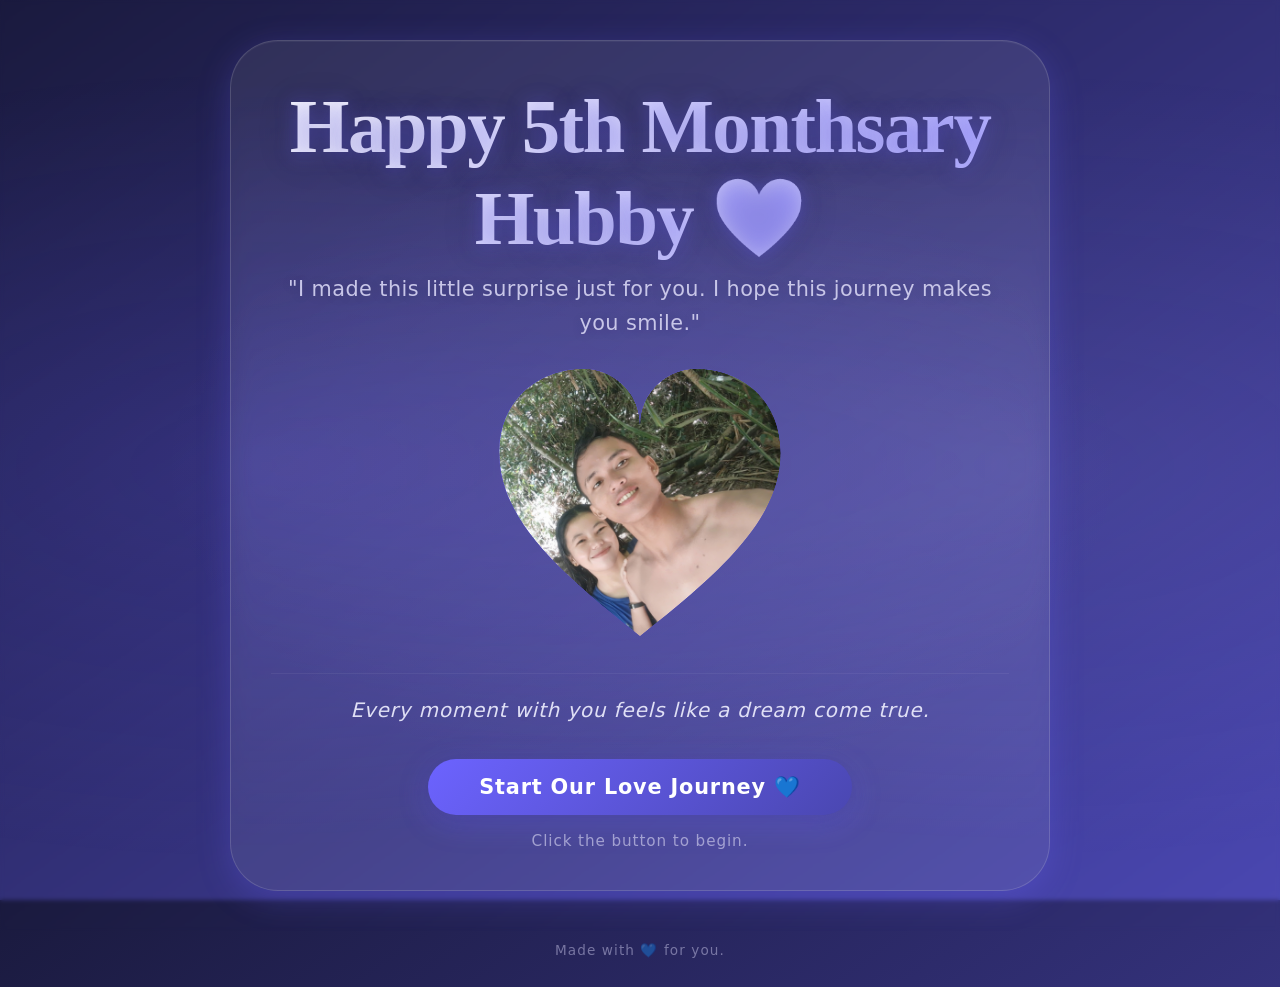
==== index.html @ d5840f03 "Add files via upload" ====
<!DOCTYPE html>
<html lang="en">
<head>
    <meta charset="UTF-8">
    <meta name="viewport" content="width=device-width, initial-scale=1.0, maximum-scale=5.0">
    <title>Happy 5th Monthsary Hubby 💙</title>
    <!-- External stylesheet -->
    <link rel="stylesheet" href="style.css">
    <!-- External JavaScript -->
    <script src="script.js" defer></script>
</head>
<body>
    <!-- SVG Heart Clip Path - Needed for the heart shape to work properly -->
    <!-- This SVG is hidden and only used for the clip-path reference -->
    <svg class="heart-clip-svg" aria-hidden="true" width="0" height="0">
        <defs>
            <clipPath id="heartClip" clipPathUnits="objectBoundingBox">
                <path d="M0.5,0.95 C0.25,0.75 0,0.55 0,0.3 C0,0.1 0.15,0 0.3,0 C0.4,0 0.5,0.08 0.5,0.2 C0.5,0.08 0.6,0 0.7,0 C0.85,0 1,0.1 1,0.3 C1,0.55 0.75,0.75 0.5,0.95Z" />
            </clipPath>
        </defs>
    </svg>

    <!-- ============================================ -->
    <!-- HERO SECTION – full viewport height           -->
    <!-- ============================================ -->
    <header class="hero" id="hero">
        <!-- Main content container -->
        <div class="hero-content">

            <!-- Large title -->
            <h1 class="main-title">Happy 5th Monthsary Hubby 💙</h1>

            <!-- Subtitle / romantic message -->
            <p class="subtitle">
                "I made this little surprise just for you. I hope this journey makes you smile."
            </p>

            <!-- Heart-shaped frame for couple picture -->
            <!-- REPLACE the src attribute with your actual couple photo -->
            <div class="heart-frame">
                <img 
                    src="picture.jpg" 
                    alt="Our couple picture – replace with your own image"
                    class="couple-photo"
                    id="couplePhoto"
                >
            </div>

            <!-- Short romantic sentence below the picture -->
            <!-- REPLACE the text content with your own personal message -->
            <p class="romantic-sentence" id="romanticSentence">
                Every moment with you feels like a dream come true.
            </p>

            <!-- Large CTA button – navigates to page2.html -->
            <a href="page2.html" class="btn-start" id="startButton">
                Start Our Love Journey 💙
            </a>

            <!-- Small hint below the button -->
            <p class="hint-text">
                Click the button to begin.
            </p>
        </div>

        <!-- ========================================== -->
        <!-- DECORATIVE CONTAINERS (animated later)     -->
        <!-- ========================================== -->
        <div class="floating-hearts" id="floatingHearts" aria-hidden="true"></div>
        <div class="sparkles" id="sparkles" aria-hidden="true"></div>
        <div class="decorative-elements" id="decorativeElements" aria-hidden="true"></div>
    </header>

    <!-- ========================================== -->
    <!-- FOOTER (optional, semantic)                -->
    <!-- ========================================== -->
    <footer class="hero-footer">
        <p class="footer-message">Made with 💙 for you.</p>
    </footer>
</body>
</html>
---- style.css ----
/* ==============================================
   CSS VARIABLES – Romantic Blue Aesthetic
   ============================================== */
:root {
    --primary-blue: #1a1a3e;
    --secondary-blue: #2d2b6b;
    --accent-blue: #4a47b1;
    --light-blue: #6c63ff;
    --pale-blue: #a8a4ff;
    --glow-blue: rgba(108, 99, 255, 0.3);
    --glass-bg: rgba(255, 255, 255, 0.08);
    --glass-border: rgba(255, 255, 255, 0.15);
    --text-light: #f0f0ff;
    --text-muted: #c8c6e8;
    --shadow-dark: rgba(0, 0, 0, 0.4);
    --shadow-glow: 0 8px 32px rgba(108, 99, 255, 0.25);
    --font-primary: 'Segoe UI', 'Helvetica Neue', system-ui, -apple-system, sans-serif;
    --font-heading: 'Georgia', 'Times New Roman', serif;
}

/* ==============================================
   RESET & BASE
   ============================================== */
*,
*::before,
*::after {
    margin: 0;
    padding: 0;
    box-sizing: border-box;
}

html {
    height: 100%;
    scroll-behavior: smooth;
}

body {
    min-height: 100vh;
    font-family: var(--font-primary);
    background: linear-gradient(145deg, var(--primary-blue) 0%, var(--secondary-blue) 40%, var(--accent-blue) 100%);
    color: var(--text-light);
    display: flex;
    flex-direction: column;
    align-items: center;
    justify-content: center;
    position: relative;
    overflow-x: hidden;
    -webkit-font-smoothing: antialiased;
    -moz-osx-font-smoothing: grayscale;
}

/* ==============================================
   HERO SECTION – Full Viewport
   ============================================== */
.hero {
    position: relative;
    min-height: 100vh;
    width: 100%;
    display: flex;
    flex-direction: column;
    align-items: center;
    justify-content: center;
    padding: 2rem 1.5rem;
    background: radial-gradient(ellipse at 20% 50%, rgba(108, 99, 255, 0.15) 0%, transparent 60%),
                radial-gradient(ellipse at 80% 50%, rgba(168, 164, 255, 0.10) 0%, transparent 60%);
    backdrop-filter: blur(2px);
    -webkit-backdrop-filter: blur(2px);
    overflow: hidden;
    animation: fadeInUp 1.2s cubic-bezier(0.23, 1, 0.32, 1) forwards;
}

/* ==============================================
   MAIN CONTENT
   ============================================== */
.hero-content {
    position: relative;
    z-index: 2;
    max-width: 820px;
    width: 100%;
    text-align: center;
    padding: 1.5rem 1rem;
    background: var(--glass-bg);
    backdrop-filter: blur(12px);
    -webkit-backdrop-filter: blur(12px);
    border: 1px solid var(--glass-border);
    border-radius: 3rem;
    box-shadow: var(--shadow-glow), inset 0 1px 1px rgba(255, 255, 255, 0.06);
    animation: floatIn 1.4s ease-out forwards;
    transition: box-shadow 0.5s ease;
}

.hero-content:hover {
    box-shadow: 0 12px 48px rgba(108, 99, 255, 0.35), inset 0 1px 1px rgba(255, 255, 255, 0.08);
}

/* ==============================================
   TYPOGRAPHY
   ============================================== */
.main-title {
    font-family: var(--font-heading);
    font-size: clamp(2.4rem, 10vw, 4.8rem);
    font-weight: 700;
    letter-spacing: -0.02em;
    line-height: 1.2;
    color: #ffffff;
    text-shadow: 0 2px 20px rgba(108, 99, 255, 0.4), 0 4px 40px rgba(0, 0, 0, 0.2);
    margin-bottom: 0.5rem;
    background: linear-gradient(135deg, #ffffff 0%, var(--pale-blue) 100%);
    -webkit-background-clip: text;
    -webkit-text-fill-color: transparent;
    background-clip: text;
    animation: shimmerTitle 3s ease-in-out infinite alternate;
}

.subtitle {
    font-size: clamp(1rem, 2.5vw, 1.3rem);
    font-weight: 300;
    color: var(--text-muted);
    line-height: 1.6;
    max-width: 640px;
    margin: 0.5rem auto 1.8rem auto;
    letter-spacing: 0.02em;
    text-shadow: 0 1px 12px rgba(0, 0, 0, 0.15);
}

/* ==============================================
   HEART-SHAPED IMAGE FRAME - FIXED
   Uses SVG clip-path that scales properly on all devices
   ============================================== */
.heart-clip-svg {
    position: absolute;
    width: 0;
    height: 0;
    pointer-events: none;
    opacity: 0;
}

.heart-frame {
    position: relative;
    width: clamp(200px, 40vw, 300px);
    height: clamp(200px, 40vw, 300px);
    margin: 1.2rem auto 1.4rem auto;
    display: flex;
    align-items: center;
    justify-content: center;
    clip-path: url(#heartClip);
    background: linear-gradient(145deg, var(--light-blue), var(--accent-blue));
    box-shadow: 0 12px 48px rgba(108, 99, 255, 0.5), 0 0 80px rgba(108, 99, 255, 0.2);
    transition: transform 0.5s cubic-bezier(0.23, 1, 0.32, 1), box-shadow 0.5s ease;
    animation: heartbeatPulse 3s ease-in-out infinite;
    overflow: hidden;
    flex-shrink: 0;
}

.heart-frame:hover {
    transform: scale(1.04) rotate(-1deg);
    box-shadow: 0 20px 60px rgba(108, 99, 255, 0.7), 0 0 100px rgba(108, 99, 255, 0.3);
}

.couple-photo {
    width: 100%;
    height: 100%;
    object-fit: cover;
    clip-path: url(#heartClip);
    transition: filter 0.4s ease;
    display: block;
}

.heart-frame:hover .couple-photo {
    filter: brightness(1.08) saturate(1.1);
}

/* ==============================================
   ROMANTIC SENTENCE
   ============================================== */
.romantic-sentence {
    font-size: clamp(1rem, 2vw, 1.25rem);
    font-weight: 300;
    color: var(--text-light);
    letter-spacing: 0.04em;
    line-height: 1.7;
    max-width: 500px;
    margin: 0.2rem auto 1.8rem auto;
    opacity: 0.9;
    text-shadow: 0 1px 20px rgba(0, 0, 0, 0.1);
    font-style: italic;
    border-top: 1px solid rgba(255, 255, 255, 0.06);
    padding-top: 1.2rem;
}

/* ==============================================
   BUTTON – Start Our Love Journey
   ============================================== */
.btn-start {
    display: inline-block;
    padding: 1rem 3.2rem;
    font-size: clamp(1rem, 2.2vw, 1.3rem);
    font-weight: 600;
    font-family: var(--font-primary);
    letter-spacing: 0.04em;
    color: #ffffff;
    background: linear-gradient(135deg, var(--light-blue), var(--accent-blue));
    border: none;
    border-radius: 60px;
    cursor: pointer;
    text-decoration: none;
    transition: all 0.4s cubic-bezier(0.23, 1, 0.32, 1);
    box-shadow: 0 8px 28px rgba(108, 99, 255, 0.35), 0 4px 16px rgba(0, 0, 0, 0.15);
    position: relative;
    overflow: hidden;
    margin: 0.2rem 0 0.6rem 0;
}

.btn-start::before {
    content: '';
    position: absolute;
    top: -50%;
    left: -50%;
    width: 200%;
    height: 200%;
    background: radial-gradient(circle at 30% 30%, rgba(255, 255, 255, 0.15) 0%, transparent 60%);
    opacity: 0;
    transition: opacity 0.6s ease, transform 0.6s ease;
    transform: scale(0.8);
    pointer-events: none;
}

.btn-start:hover {
    transform: translateY(-4px) scale(1.02);
    box-shadow: 0 14px 40px rgba(108, 99, 255, 0.5), 0 6px 20px rgba(0, 0, 0, 0.2);
    background: linear-gradient(135deg, #7a73ff, var(--light-blue));
}

.btn-start:hover::before {
    opacity: 1;
    transform: scale(1);
}

.btn-start:active {
    transform: translateY(0px) scale(0.97);
}

/* ==============================================
   HINT TEXT
   ============================================== */
.hint-text {
    font-size: clamp(0.75rem, 1.4vw, 0.95rem);
    font-weight: 300;
    color: var(--text-muted);
    opacity: 0.7;
    letter-spacing: 0.06em;
    margin-top: 0.2rem;
    transition: opacity 0.4s ease;
}

.hint-text:hover {
    opacity: 1;
}

/* ==============================================
   DECORATIVE CONTAINERS (animated later)
   ============================================== */
.floating-hearts {
    position: absolute;
    inset: 0;
    pointer-events: none;
    z-index: 1;
    overflow: hidden;
}

.sparkles {
    position: absolute;
    inset: 0;
    pointer-events: none;
    z-index: 1;
    overflow: hidden;
}

.decorative-elements {
    position: absolute;
    inset: 0;
    pointer-events: none;
    z-index: 0;
    overflow: hidden;
}

/* ==============================================
   FOOTER
   ============================================== */
.hero-footer {
    position: relative;
    z-index: 2;
    padding: 1.2rem 1.5rem 1.8rem 1.5rem;
    text-align: center;
    width: 100%;
    margin-top: -0.5rem;
}

.footer-message {
    font-size: 0.85rem;
    font-weight: 300;
    color: var(--text-muted);
    opacity: 0.5;
    letter-spacing: 0.08em;
    transition: opacity 0.4s ease;
}

.footer-message:hover {
    opacity: 0.8;
}

/* ==============================================
   ANIMATIONS
   ============================================== */

/* Page load fade-in */
@keyframes fadeInUp {
    0% {
        opacity: 0;
        transform: translateY(30px) scale(0.97);
    }
    100% {
        opacity: 1;
        transform: translateY(0) scale(1);
    }
}

/* Floating glass card */
@keyframes floatIn {
    0% {
        opacity: 0;
        transform: scale(0.92) translateY(20px);
    }
    100% {
        opacity: 1;
        transform: scale(1) translateY(0);
    }
}

/* Title shimmer */
@keyframes shimmerTitle {
    0% {
        opacity: 0.95;
        text-shadow: 0 2px 20px rgba(108, 99, 255, 0.3);
    }
    100% {
        opacity: 1;
        text-shadow: 0 2px 40px rgba(108, 99, 255, 0.6), 0 0 80px rgba(108, 99, 255, 0.2);
    }
}

/* Heartbeat pulse for the frame */
@keyframes heartbeatPulse {
    0%,
    100% {
        transform: scale(1);
        box-shadow: 0 12px 48px rgba(108, 99, 255, 0.5), 0 0 80px rgba(108, 99, 255, 0.2);
    }
    14% {
        transform: scale(1.04);
        box-shadow: 0 16px 56px rgba(108, 99, 255, 0.65), 0 0 100px rgba(108, 99, 255, 0.3);
    }
    28% {
        transform: scale(1);
        box-shadow: 0 12px 48px rgba(108, 99, 255, 0.5), 0 0 80px rgba(108, 99, 255, 0.2);
    }
    42% {
        transform: scale(1.03);
        box-shadow: 0 14px 52px rgba(108, 99, 255, 0.6), 0 0 90px rgba(108, 99, 255, 0.25);
    }
    56% {
        transform: scale(1);
        box-shadow: 0 12px 48px rgba(108, 99, 255, 0.5), 0 0 80px rgba(108, 99, 255, 0.2);
    }
}

/* ==============================================
   RESPONSIVE ADJUSTMENTS - Mobile First
   ============================================== */

/* Small Mobile (360px) */
@media (max-width: 360px) {
    .hero {
        padding: 1rem 0.5rem;
    }

    .hero-content {
        padding: 0.8rem 0.6rem;
        border-radius: 1.2rem;
    }

    .main-title {
        font-size: clamp(1.2rem, 5vw, 1.6rem);
    }

    .subtitle {
        font-size: 0.7rem;
        margin-bottom: 0.6rem;
    }

    .heart-frame {
        width: clamp(120px, 35vw, 140px);
        height: clamp(120px, 35vw, 140px);
        margin: 0.5rem auto 0.6rem auto;
    }

    .romantic-sentence {
        font-size: 0.7rem;
        padding-top: 0.4rem;
        margin-bottom: 0.6rem;
    }

    .btn-start {
        padding: 0.5rem 1.2rem;
        font-size: 0.75rem;
        border-radius: 30px;
    }

    .hint-text {
        font-size: 0.6rem;
    }
}

/* Mobile (576px) */
@media (max-width: 576px) {
    .hero {
        padding: 1.5rem 1rem;
    }

    .hero-content {
        padding: 1.2rem 0.8rem;
        border-radius: 1.5rem;
    }

    .main-title {
        font-size: clamp(1.4rem, 6vw, 2rem);
    }

    .subtitle {
        font-size: 0.8rem;
        margin-bottom: 0.8rem;
    }

    .heart-frame {
        width: clamp(140px, 40vw, 180px);
        height: clamp(140px, 40vw, 180px);
        margin: 0.6rem auto 0.8rem auto;
    }

    .romantic-sentence {
        font-size: 0.8rem;
        padding-top: 0.5rem;
        margin-bottom: 0.8rem;
    }

    .btn-start {
        padding: 0.6rem 1.6rem;
        font-size: 0.85rem;
        border-radius: 40px;
    }

    .hint-text {
        font-size: 0.65rem;
    }
}

/* Tablet (768px) */
@media (max-width: 768px) {
    .hero {
        padding: 1.5rem 1rem;
    }

    .hero-content {
        padding: 1.8rem 1.2rem;
        border-radius: 2rem;
        backdrop-filter: blur(10px);
        -webkit-backdrop-filter: blur(10px);
    }

    .main-title {
        font-size: clamp(1.8rem, 7vw, 2.8rem);
        margin-bottom: 0.2rem;
    }

    .subtitle {
        font-size: clamp(0.85rem, 2vw, 1rem);
        margin-bottom: 1.2rem;
    }

    .heart-frame {
        width: clamp(180px, 45vw, 220px);
        height: clamp(180px, 45vw, 220px);
        margin: 0.8rem auto 1rem auto;
    }

    .romantic-sentence {
        font-size: clamp(0.85rem, 1.8vw, 1rem);
        padding-top: 0.8rem;
        margin-bottom: 1.2rem;
    }

    .btn-start {
        padding: 0.8rem 2.2rem;
        font-size: clamp(0.9rem, 2.2vw, 1rem);
        border-radius: 50px;
    }

    .hint-text {
        font-size: 0.75rem;
        margin-top: 0.4rem;
    }

    .hero-footer {
        padding: 0.8rem 1rem 1.2rem 1rem;
    }

    .footer-message {
        font-size: 0.7rem;
    }
}

/* Laptop (992px) */
@media (max-width: 992px) {
    .hero-content {
        max-width: 720px;
        padding: 2rem 1.5rem;
        border-radius: 2.5rem;
    }

    .heart-frame {
        width: clamp(200px, 40vw, 250px);
        height: clamp(200px, 40vw, 250px);
    }
}

/* Desktop (1200px) */
@media (min-width: 1200px) {
    .hero {
        padding: 2.5rem 2rem;
    }

    .hero-content {
        max-width: 820px;
        padding: 2.5rem 2.5rem;
        border-radius: 3rem;
    }

    .heart-frame {
        width: clamp(240px, 22vw, 300px);
        height: clamp(240px, 22vw, 300px);
    }

    .btn-start {
        padding: 1rem 3.2rem;
        font-size: clamp(1rem, 2.2vw, 1.3rem);
    }
}

/* Large Desktop (1440px+) */
@media (min-width: 1440px) {
    .hero-content {
        max-width: 900px;
        padding: 3rem 3.5rem;
        border-radius: 3.5rem;
    }

    .heart-frame {
        width: clamp(280px, 20vw, 340px);
        height: clamp(280px, 20vw, 340px);
    }

    .main-title {
        font-size: clamp(4rem, 4.5vw, 5rem);
    }
}

/* ==============================================
   UTILITY – reduced motion preference
   ============================================== */
@media (prefers-reduced-motion: reduce) {
    *,
    *::before,
    *::after {
        animation-duration: 0.01ms !important;
        animation-iteration-count: 1 !important;
        transition-duration: 0.01ms !important;
        scroll-behavior: auto !important;
    }

    .hero {
        animation: none;
        opacity: 1;
        transform: none;
    }

    .hero-content {
        animation: none;
        opacity: 1;
        transform: none;
    }

    .heart-frame {
        animation: none;
        transform: scale(1);
    }

    .btn-start:hover {
        transform: none;
    }
}

/* ==============================================
   TOUCH & TAP OPTIMIZATION
   ============================================== */
@media (hover: none) {
    .btn-start:hover {
        transform: none;
        box-shadow: 0 8px 28px rgba(108, 99, 255, 0.35);
        background: linear-gradient(135deg, var(--light-blue), var(--accent-blue));
    }
    .btn-start:active {
        transform: scale(0.95);
    }
    .heart-frame:hover {
        transform: scale(1);
        box-shadow: 0 12px 48px rgba(108, 99, 255, 0.5), 0 0 80px rgba(108, 99, 255, 0.2);
    }
    .heart-frame:active {
        transform: scale(0.98);
    }
}

/* ==============================================
   PREVENT HORIZONTAL SCROLLING
   ============================================== */
img,
svg,
video,
canvas {
    max-width: 100%;
    height: auto;
}

.hero-content * {
    max-width: 100%;
}
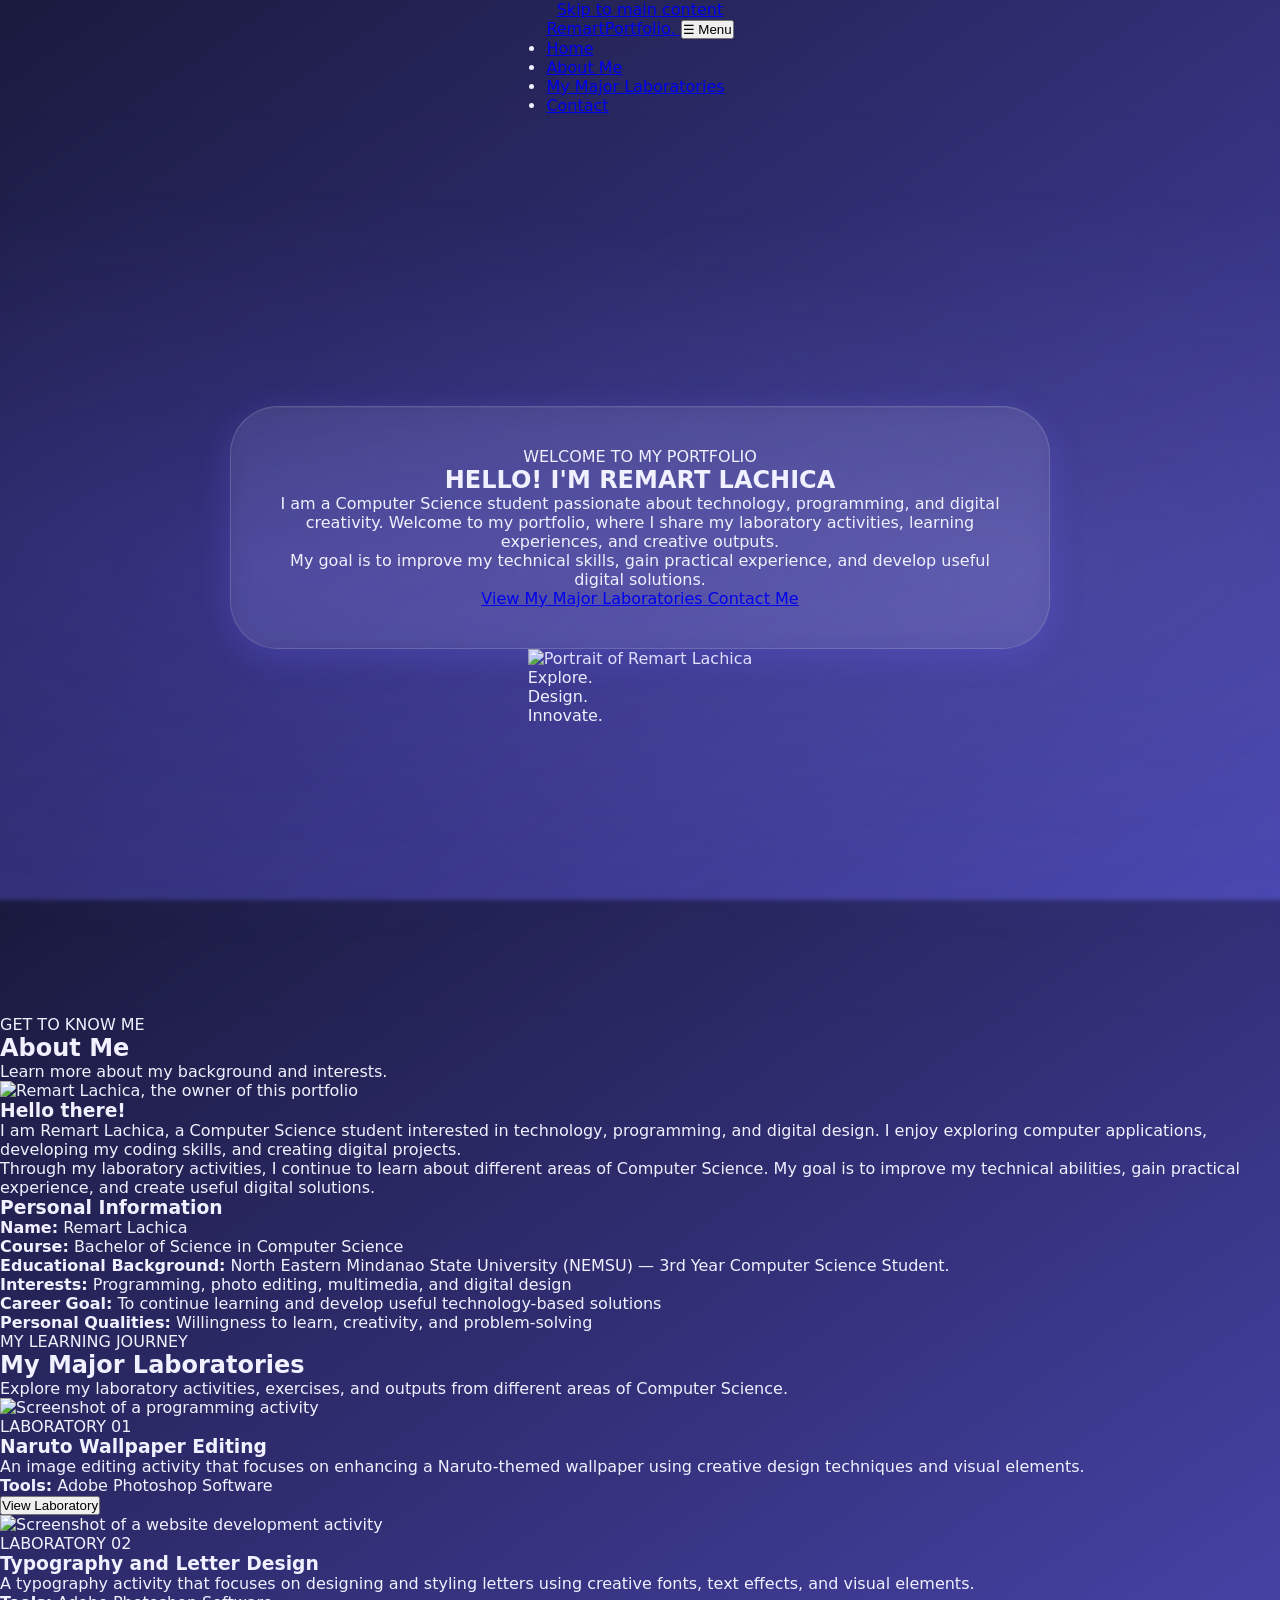
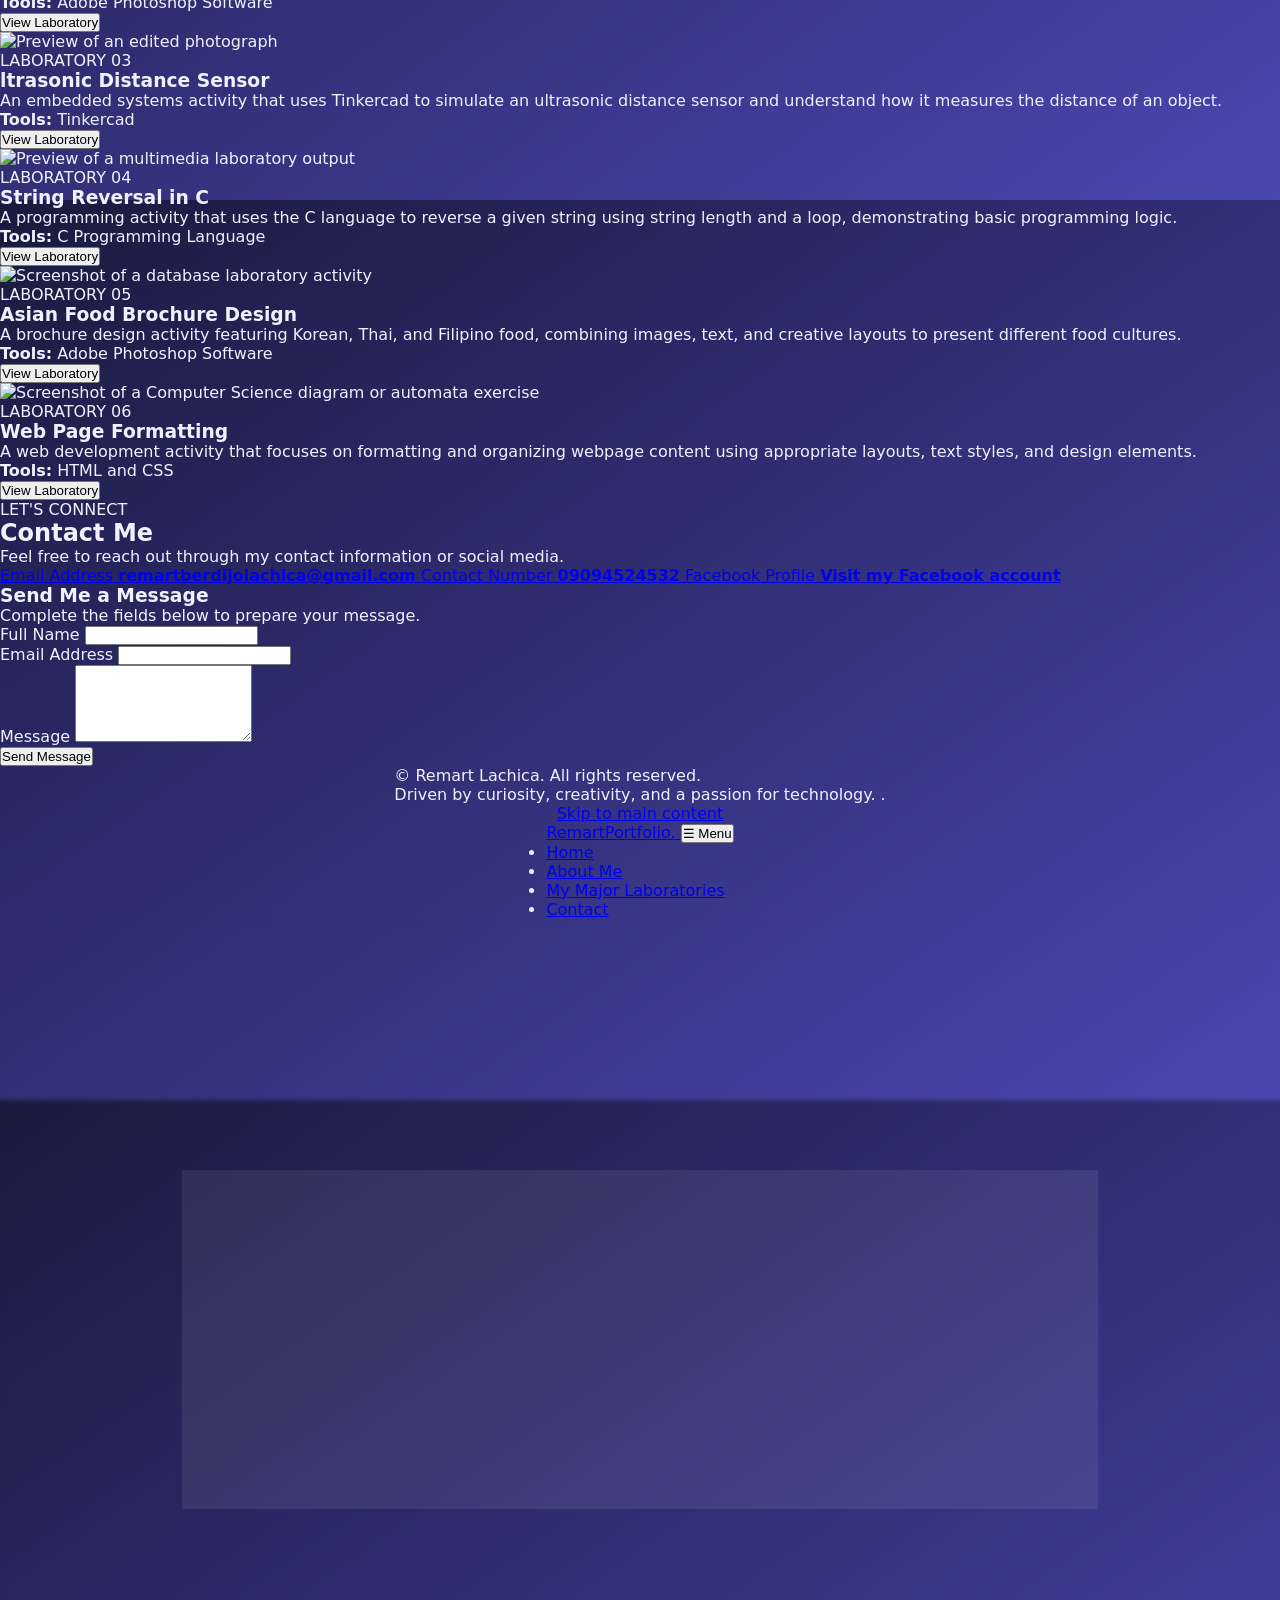
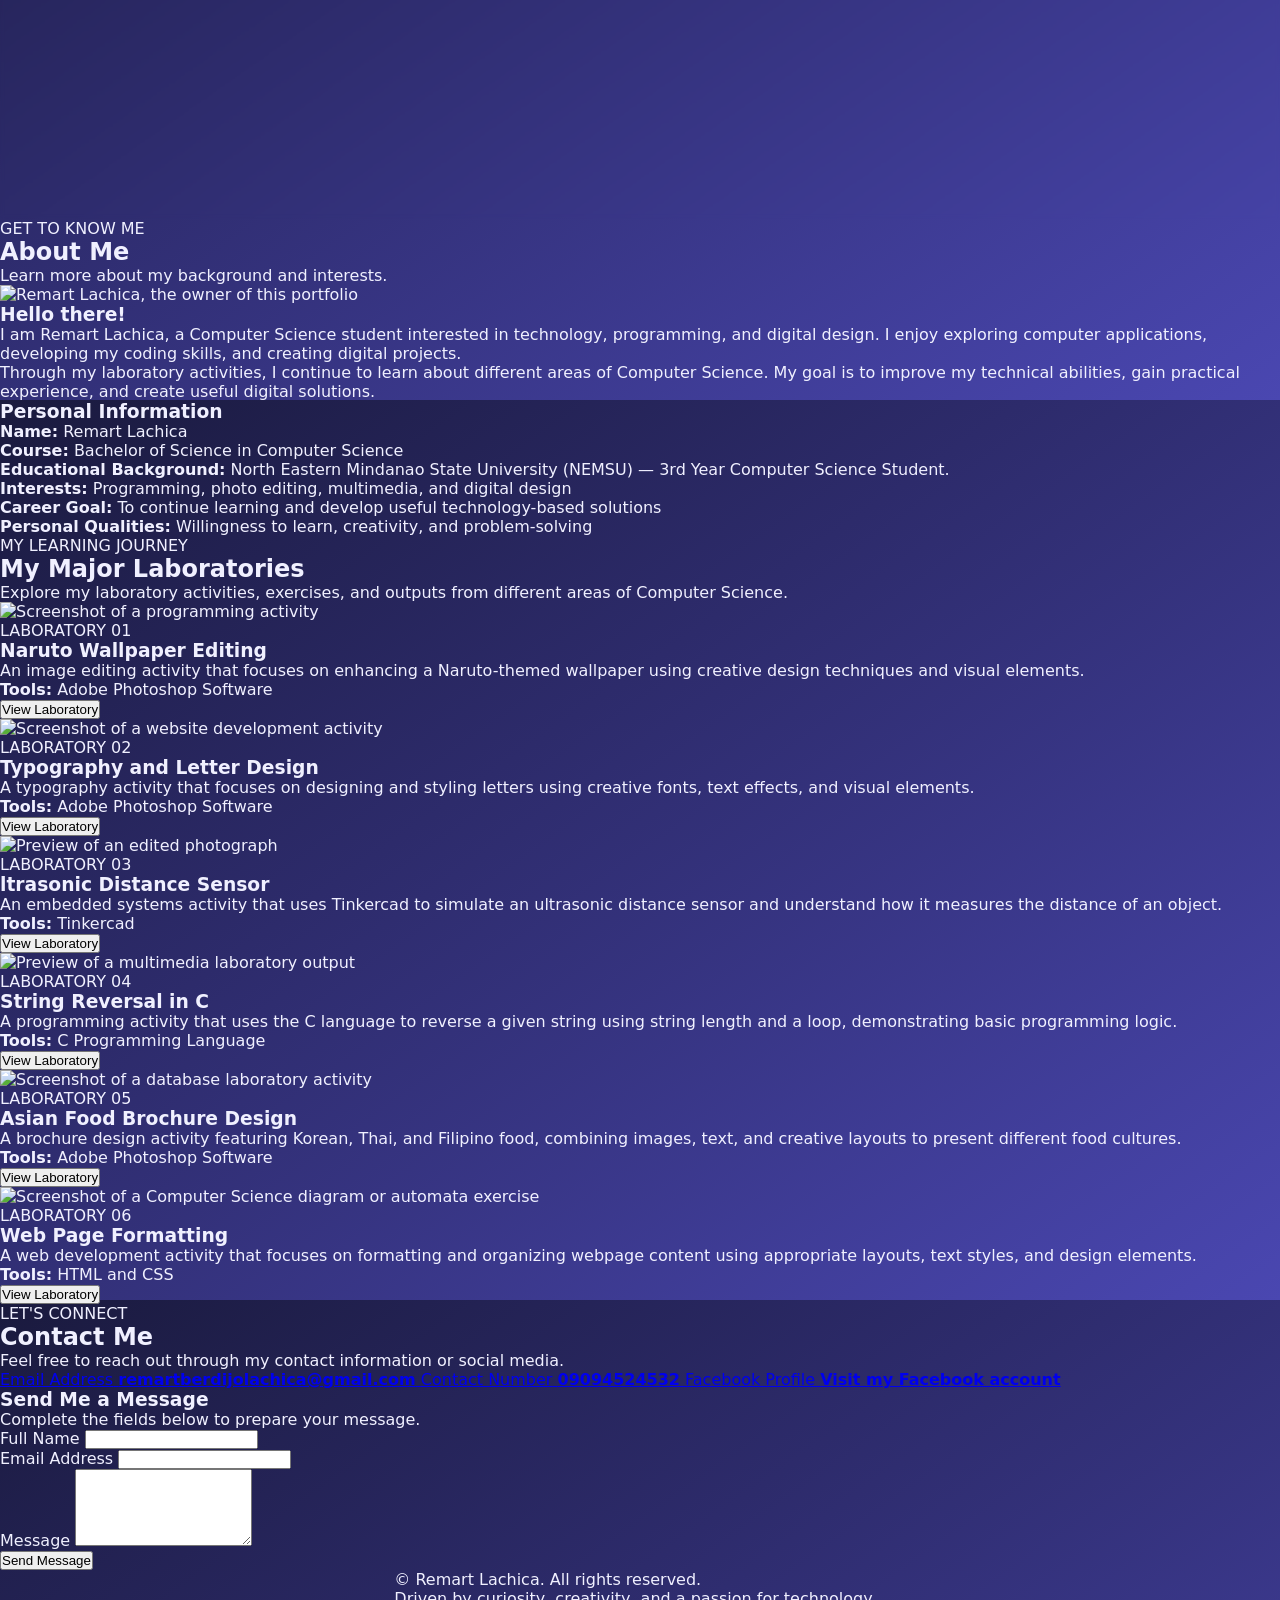
==== commit c7342922: "Update index.html" ====
--- a/index.html
+++ b/index.html
@@ -1,81 +1,1239 @@
+
 <!DOCTYPE html>
 <html lang="en">
 <head>
     <meta charset="UTF-8">
-    <meta name="viewport" content="width=device-width, initial-scale=1.0, maximum-scale=5.0">
-    <title>Happy 5th Monthsary Hubby 💙</title>
-    <!-- External stylesheet -->
+    <meta name="viewport" content="width=device-width, initial-scale=1.0">
+
+    <meta
+        name="description"
+        content="Remart Lachica's personal portfolio showcasing Computer Science laboratory activities, programming, web development, multimedia, and digital projects."
+    >
+
+    <meta name="theme-color" content="#e8f3e7">
+
+    <title>Remart Lachica | Personal Portfolio</title>
+
     <link rel="stylesheet" href="style.css">
-    <!-- External JavaScript -->
     <script src="script.js" defer></script>
 </head>
+
 <body>
-    <!-- SVG Heart Clip Path - Needed for the heart shape to work properly -->
-    <!-- This SVG is hidden and only used for the clip-path reference -->
-    <svg class="heart-clip-svg" aria-hidden="true" width="0" height="0">
-        <defs>
-            <clipPath id="heartClip" clipPathUnits="objectBoundingBox">
-                <path d="M0.5,0.95 C0.25,0.75 0,0.55 0,0.3 C0,0.1 0.15,0 0.3,0 C0.4,0 0.5,0.08 0.5,0.2 C0.5,0.08 0.6,0 0.7,0 C0.85,0 1,0.1 1,0.3 C1,0.55 0.75,0.75 0.5,0.95Z" />
-            </clipPath>
-        </defs>
-    </svg>
-
-    <!-- ============================================ -->
-    <!-- HERO SECTION – full viewport height           -->
-    <!-- ============================================ -->
-    <header class="hero" id="hero">
-        <!-- Main content container -->
-        <div class="hero-content">
-
-            <!-- Large title -->
-            <h1 class="main-title">Happy 5th Monthsary Hubby 💙</h1>
-
-            <!-- Subtitle / romantic message -->
-            <p class="subtitle">
-                "I made this little surprise just for you. I hope this journey makes you smile."
-            </p>
-
-            <!-- Heart-shaped frame for couple picture -->
-            <!-- REPLACE the src attribute with your actual couple photo -->
-            <div class="heart-frame">
-                <img 
-                    src="picture.jpg" 
-                    alt="Our couple picture – replace with your own image"
-                    class="couple-photo"
-                    id="couplePhoto"
+    <!-- SKIP LINK -->
+    <a class="skip-link" href="#main-content">
+        Skip to main content
+    </a>
+
+    <!-- HEADER AND NAVIGATION -->
+    <header class="site-header">
+        <nav class="navbar" aria-label="Main navigation">
+            <a class="logo" href="#home">
+                Remart<span>Portfolio.</span>
+            </a>
+
+            <button
+                class="menu-toggle"
+                id="menu-toggle"
+                type="button"
+                aria-expanded="false"
+                aria-controls="nav-links"
+            >
+                <span aria-hidden="true">☰</span>
+                <span>Menu</span>
+            </button>
+
+            <ul class="nav-links" id="nav-links">
+                <li>
+                    <a href="#home" aria-current="page">Home</a>
+                </li>
+                <li>
+                    <a href="#about">About Me</a>
+                </li>
+                <li>
+                    <a href="#laboratories">My Major Laboratories</a>
+                </li>
+                <li>
+                    <a href="#contact">Contact</a>
+                </li>
+            </ul>
+        </nav>
+    </header>
+
+    <main id="main-content">
+
+        <!-- HOME -->
+        <section
+            class="hero section nav-screen is-active"
+            id="home"
+            aria-labelledby="home-title"
+        >
+            <div class="hero-content animate-left">
+                <p class="eyebrow">WELCOME TO MY PORTFOLIO</p>
+
+                <h1 id="home-title">
+                    HELLO! I'M
+                    <span>REMART LACHICA</span>
+                </h1>
+
+                <p class="hero-description">
+                    I am a Computer Science student passionate about
+                    technology, programming, and digital creativity.
+                    Welcome to my portfolio, where I share my laboratory
+                    activities, learning experiences, and creative outputs.
+                </p>
+
+                <p class="hero-goal">
+                    My goal is to improve my technical skills, gain
+                    practical experience, and develop useful digital
+                    solutions.
+                </p>
+
+                <div class="hero-buttons">
+                    <a class="primary-button" href="#laboratories">
+                        View My Major Laboratories
+                    </a>
+
+                    <a class="secondary-button" href="#contact">
+                        Contact Me
+                    </a>
+                </div>
+            </div>
+
+            <div class="hero-visual animate-right">
+                <img
+                    class="hero-profile"
+                    src="profile.png"
+                    alt="Portrait of Remart Lachica"
+                    width="300"
+                    height="300"
                 >
-            </div>
-
-            <!-- Short romantic sentence below the picture -->
-            <!-- REPLACE the text content with your own personal message -->
-            <p class="romantic-sentence" id="romanticSentence">
-                Every moment with you feels like a dream come true.
-            </p>
-
-            <!-- Large CTA button – navigates to page2.html -->
-            <a href="page2.html" class="btn-start" id="startButton">
-                Start Our Love Journey 💙
+
+                <div class="decor-card" aria-label="My personal motto">
+                    <p>Explore.</p>
+                    <p>Design.</p>
+                    <p>Innovate.</p>
+                </div>
+            </div>
+        </section>
+
+        <!-- ABOUT ME -->
+        <section
+            class="section about-section nav-screen"
+            id="about"
+            aria-labelledby="about-title"
+        >
+            <div class="section-heading animate-up">
+                <p class="eyebrow">GET TO KNOW ME</p>
+                <h2 id="about-title">About Me</h2>
+                <p>Learn more about my background and interests.</p>
+            </div>
+
+            <div class="about-card animate-left">
+                <img
+                    class="profile-image"
+                    src="profile.png"
+                    alt="Remart Lachica, the owner of this portfolio"
+                    width="250"
+                    height="250"
+                >
+
+                <div class="about-text">
+                    <h3>Hello there!</h3>
+
+                    <p>
+                        I am Remart Lachica, a Computer Science student
+                        interested in technology, programming, and digital
+                        design. I enjoy exploring computer applications,
+                        developing my coding skills, and creating digital
+                        projects.
+                    </p>
+
+                    <p>
+                        Through my laboratory activities, I continue to
+                        learn about different areas of Computer Science.
+                        My goal is to improve my technical abilities,
+                        gain practical experience, and create useful
+                        digital solutions.
+                    </p>
+
+                    <h3>Personal Information</h3>
+
+                    <ul class="profile-details">
+                        <li>
+                            <strong>Name:</strong>
+                            Remart Lachica
+                        </li>
+
+                        <li>
+                            <strong>Course:</strong>
+                            Bachelor of Science in Computer Science
+                        </li>
+
+                        <li>
+                            <strong>Educational Background:</strong>
+                            <span>
+                                North Eastern Mindanao State University (NEMSU) — 3rd Year Computer Science Student.
+                            </span>
+                        </li>
+
+                        <li>
+                            <strong>Interests:</strong>
+                            Programming, photo editing, multimedia,
+                            and digital design
+                        </li>
+
+                        <li>
+                            <strong>Career Goal:</strong>
+                            To continue learning and develop useful
+                            technology-based solutions
+                        </li>
+
+                        <li>
+                            <strong>Personal Qualities:</strong>
+                            Willingness to learn, creativity, and
+                            problem-solving
+                        </li>
+                    </ul>
+                </div>
+            </div>
+        </section>
+
+        <!-- MY MAJOR LABORATORIES -->
+        <section
+            class="section laboratories-section nav-screen"
+            id="laboratories"
+            aria-labelledby="laboratories-title"
+        >
+            <div class="section-heading animate-up">
+                <p class="eyebrow">MY LEARNING JOURNEY</p>
+
+                <h2 id="laboratories-title">
+                    My Major Laboratories
+                </h2>
+
+                <p>
+                    Explore my laboratory activities, exercises,
+                    and outputs from different areas of Computer Science.
+                </p>
+            </div>
+
+            <div class="activity-grid">
+
+                <!-- LABORATORY 1 -->
+                <article class="activity-card animate-left">
+                    <img
+                        class="course-image"
+                        src="lab1.png"
+                        alt="Screenshot of a programming activity"
+                        width="600"
+                        height="400"
+                        loading="lazy"
+                    >
+
+                    <div class="activity-content">
+                        <p class="lab-number">LABORATORY 01</p>
+
+                        <h3>Naruto Wallpaper Editing</h3>
+
+                        <p>
+                            An image editing activity that focuses on enhancing a Naruto-themed wallpaper using creative design techniques and visual elements.
+                        </p>
+
+                        <p class="lab-tools">
+                            <strong>Tools:</strong>
+                            Adobe Photoshop Software
+                        </p>
+
+                        <button
+                            class="activity-button"
+                            type="button"
+                            data-activity="0"
+                        >
+                            View Laboratory
+                        </button>
+                    </div>
+                </article>
+
+                <!-- LABORATORY 2 -->
+                <article class="activity-card animate-up">
+                    <img
+                        class="course-image"
+                        src="lab2.jpg"
+                        alt="Screenshot of a website development activity"
+                        width="600"
+                        height="400"
+                        loading="lazy"
+                    >
+
+                    <div class="activity-content">
+                        <p class="lab-number">LABORATORY 02</p>
+
+                        <h3>Typography and Letter Design</h3>
+
+                        <p>
+                            A typography activity that focuses on designing and styling letters using creative fonts, text effects, and visual elements.
+                        </p>
+
+                        <p class="lab-tools">
+                            <strong>Tools:</strong>
+                            Adobe Photoshop Software
+                        </p>
+
+                        <button
+                            class="activity-button"
+                            type="button"
+                            data-activity="1"
+                        >
+                            View Laboratory
+                        </button>
+                    </div>
+                </article>
+
+                <!-- LABORATORY 3 -->
+                <article class="activity-card animate-right">
+                    <img
+                        class="course-image"
+                        src="lab3.png"
+                        alt="Preview of an edited photograph"
+                        width="600"
+                        height="400"
+                        loading="lazy"
+                    >
+
+                    <div class="activity-content">
+                        <p class="lab-number">LABORATORY 03</p>
+
+                        <h3>ltrasonic Distance Sensor</h3>
+
+                        <p>
+                            An embedded systems activity that uses Tinkercad to simulate an ultrasonic distance sensor and understand how it measures the distance of an object.
+                        </p>
+
+                        <p class="lab-tools">
+                            <strong>Tools:</strong>
+                            Tinkercad
+                        </p>
+
+                        <button
+                            class="activity-button"
+                            type="button"
+                            data-activity="2"
+                        >
+                            View Laboratory
+                        </button>
+                    </div>
+                </article>
+
+                <!-- LABORATORY 4 -->
+                <article class="activity-card animate-left">
+                    <img
+                        class="course-image"
+                        src="lab4.png"
+                        alt="Preview of a multimedia laboratory output"
+                        width="600"
+                        height="400"
+                        loading="lazy"
+                    >
+
+                    <div class="activity-content">
+                        <p class="lab-number">LABORATORY 04</p>
+
+                        <h3>String Reversal in C</h3>
+
+                        <p>
+                            A programming activity that uses the C language to reverse a given string using string length and a loop, demonstrating basic programming logic.
+                        </p>
+
+                        <p class="lab-tools">
+                            <strong>Tools:</strong>
+                            C Programming Language
+                        </p>
+
+                        <button
+                            class="activity-button"
+                            type="button"
+                            data-activity="3"
+                        >
+                            View Laboratory
+                        </button>
+                    </div>
+                </article>
+
+                <!-- LABORATORY 5 -->
+                <article class="activity-card animate-up">
+                    <img
+                        class="course-image"
+                        src="lab5.png"
+                        alt="Screenshot of a database laboratory activity"
+                        width="600"
+                        height="400"
+                        loading="lazy"
+                    >
+
+                    <div class="activity-content">
+                        <p class="lab-number">LABORATORY 05</p>
+
+                        <h3>Asian Food Brochure Design</h3>
+
+                        <p>
+                            A brochure design activity featuring Korean, Thai, and Filipino food, combining images, text, and creative layouts to present different food cultures.
+                        </p>
+
+                        <p class="lab-tools">
+                            <strong>Tools:</strong>
+                            Adobe Photoshop Software
+                        </p>
+
+                        <button
+                            class="activity-button"
+                            type="button"
+                            data-activity="4"
+                        >
+                            View Laboratory
+                        </button>
+                    </div>
+                </article>
+
+                <!-- LABORATORY 6 -->
+                <article class="activity-card animate-right">
+                    <img
+                        class="course-image"
+                        src="lab6.png"
+                        alt="Screenshot of a Computer Science diagram or automata exercise"
+                        width="600"
+                        height="400"
+                        loading="lazy"
+                    >
+
+                    <div class="activity-content">
+                        <p class="lab-number">LABORATORY 06</p>
+
+                        <h3>Web Page Formatting</h3>
+
+                        <p>
+                            A web development activity that focuses on formatting and organizing webpage content using appropriate layouts, text styles, and design elements.
+                        </p>
+
+                        <p class="lab-tools">
+                            <strong>Tools:</strong>
+                            HTML and CSS
+                        </p>
+
+                        <button
+                            class="activity-button"
+                            type="button"
+                            data-activity="5"
+                        >
+                            View Laboratory
+                        </button>
+                    </div>
+                </article>
+
+            </div>
+        </section>
+
+        <!-- CONTACT -->
+        <section
+            class="section contact-section nav-screen"
+            id="contact"
+            aria-labelledby="contact-title"
+        >
+            <div class="section-heading animate-up">
+                <p class="eyebrow">LET'S CONNECT</p>
+                <h2 id="contact-title">Contact Me</h2>
+
+                <p>
+                    Feel free to reach out through my contact
+                    information or social media.
+                </p>
+            </div>
+
+            <div class="contact-card animate-up">
+
+                <div class="contact-links">
+                    <a href="mailto:remartlachica@gmail.com">
+                        <span>Email Address</span>
+                        <strong>remartberdijolachica@gmail.com</strong>
+                    </a>
+
+                    <a href="tel:09094524532">
+                        <span>Contact Number</span>
+                        <strong>09094524532</strong>
+                    </a>
+
+                    <!-- Replace # with the actual Facebook profile URL -->
+                    <a
+                        href="https://web.facebook.com/p/Luke-Martinez-61582663296603/?_rdc=1&_rdr#"
+                        target="_blank"
+                        rel="noopener noreferrer"
+                    >
+                        <span>Facebook Profile</span>
+                        <strong>Visit my Facebook account</strong>
+                    </a>
+                </div>
+
+                <!-- CONTACT FORM -->
+                <form class="contact-form" id="contact-form">
+                    <h3>Send Me a Message</h3>
+
+                    <p>
+                        Complete the fields below to prepare your message.
+                    </p>
+
+                    <div class="form-group">
+                        <label for="contact-name">Full Name</label>
+
+                        <input
+                            type="text"
+                            id="contact-name"
+                            name="name"
+                            autocomplete="name"
+                            required
+                            aria-describedby="name-error"
+                        >
+
+                        <span
+                            class="form-error"
+                            id="name-error"
+                            aria-live="polite"
+                        ></span>
+                    </div>
+
+                    <div class="form-group">
+                        <label for="contact-email">Email Address</label>
+
+                        <input
+                            type="email"
+                            id="contact-email"
+                            name="email"
+                            autocomplete="email"
+                            required
+                            aria-describedby="email-error"
+                        >
+
+                        <span
+                            class="form-error"
+                            id="email-error"
+                            aria-live="polite"
+                        ></span>
+                    </div>
+
+                    <div class="form-group">
+                        <label for="contact-message">Message</label>
+
+                        <textarea
+                            id="contact-message"
+                            name="message"
+                            rows="5"
+                            required
+                            aria-describedby="message-error"
+                        ></textarea>
+
+                        <span
+                            class="form-error"
+                            id="message-error"
+                            aria-live="polite"
+                        ></span>
+                    </div>
+
+                    <button
+                        class="primary-button"
+                        type="submit"
+                    >
+                        Send Message
+                    </button>
+
+                    <p
+                        class="form-status"
+                        id="form-status"
+                        role="status"
+                        aria-live="polite"
+                    ></p>
+                </form>
+
+            </div>
+        </section>
+
+    </main>
+
+
+               
+
+    <!-- FOOTER -->
+    <footer class="site-footer">
+        <p>
+            &copy;
+            <span id="current-year"></span>
+            Remart Lachica. All rights reserved.
+        </p>
+
+        <p>Driven by curiosity, creativity, and a passion for technology.
+.</p>
+    </footer>
+
+    <!-- LABORATORY DETAILS MODAL -->
+    <div class="modal" id="activity-modal" hidden>
+        <div
+            class="modal-backdrop"
+            data-close-modal
+        ></div>
+
+        <section
+            class="modal-dialog"
+            role="dialog"
+            aria-modal="true"
+            aria-labelledby="modal-title"
+            aria-describedby="modal-description"
+            tabindex="-1"
+        >
+            <button
+                class="modal-close"
+                id="modal-close"
+                type="button"
+                aria-label="Close laboratory details"
+            >
+                &times;
+            </button>
+
+            <p class="eyebrow">MY MAJOR LABORATORY</p>
+
+            <h2 id="modal-title">Laboratory Title</h2>
+
+            <p
+                class="modal-subject"
+                id="modal-subject"
+            ></p>
+
+            <p id="modal-description"></p>
+
+            <img
+                id="activity-image"
+                class="activity-image"
+                src="images/laboratories/programming.jpg"
+                alt=""
+                width="800"
+                height="600"
+            >
+        </section>
+    </div>
+
+</body>
+</html>
+<!DOCTYPE html>
+<html lang="en">
+<head>
+    <meta charset="UTF-8">
+    <meta name="viewport" content="width=device-width, initial-scale=1.0">
+
+    <meta
+        name="description"
+        content="Remart Lachica's personal portfolio showcasing Computer Science laboratory activities, programming, web development, multimedia, and digital projects."
+    >
+
+    <meta name="theme-color" content="#e8f3e7">
+
+    <title>Remart Lachica | Personal Portfolio</title>
+
+    <link rel="stylesheet" href="style.css">
+    <script src="script.js" defer></script>
+</head>
+
+<body>
+    <!-- SKIP LINK -->
+    <a class="skip-link" href="#main-content">
+        Skip to main content
+    </a>
+
+    <!-- HEADER AND NAVIGATION -->
+    <header class="site-header">
+        <nav class="navbar" aria-label="Main navigation">
+            <a class="logo" href="#home">
+                Remart<span>Portfolio.</span>
             </a>
 
-            <!-- Small hint below the button -->
-            <p class="hint-text">
-                Click the button to begin.
-            </p>
-        </div>
-
-        <!-- ========================================== -->
-        <!-- DECORATIVE CONTAINERS (animated later)     -->
-        <!-- ========================================== -->
-        <div class="floating-hearts" id="floatingHearts" aria-hidden="true"></div>
-        <div class="sparkles" id="sparkles" aria-hidden="true"></div>
-        <div class="decorative-elements" id="decorativeElements" aria-hidden="true"></div>
+            <button
+                class="menu-toggle"
+                id="menu-toggle"
+                type="button"
+                aria-expanded="false"
+                aria-controls="nav-links"
+            >
+                <span aria-hidden="true">☰</span>
+                <span>Menu</span>
+            </button>
+
+            <ul class="nav-links" id="nav-links">
+                <li>
+                    <a href="#home" aria-current="page">Home</a>
+                </li>
+                <li>
+                    <a href="#about">About Me</a>
+                </li>
+                <li>
+                    <a href="#laboratories">My Major Laboratories</a>
+                </li>
+                <li>
+                    <a href="#contact">Contact</a>
+                </li>
+            </ul>
+        </nav>
     </header>
 
-    <!-- ========================================== -->
-    <!-- FOOTER (optional, semantic)                -->
-    <!-- ========================================== -->
-    <footer class="hero-footer">
-        <p class="footer-message">Made with 💙 for you.</p>
+    <main id="main-content">
+
+        <!-- HOME -->
+        <section
+            class="hero section nav-screen is-active"
+            id="home"
+            aria-labelledby="home-title"
+        >
+            <div class="hero-content animate-left">
+                <p class="eyebrow">WELCOME TO MY PORTFOLIO</p>
+
+                <h1 id="home-title">
+                    HELLO! I'M
+                    <span>REMART LACHICA</span>
+                </h1>
+
+                <p class="hero-description">
+                    I am a Computer Science student passionate about
+                    technology, programming, and digital creativity.
+                    Welcome to my portfolio, where I share my laboratory
+                    activities, learning experiences, and creative outputs.
+                </p>
+
+                <p class="hero-goal">
+                    My goal is to improve my technical skills, gain
+                    practical experience, and develop useful digital
+                    solutions.
+                </p>
+
+                <div class="hero-buttons">
+                    <a class="primary-button" href="#laboratories">
+                        View My Major Laboratories
+                    </a>
+
+                    <a class="secondary-button" href="#contact">
+                        Contact Me
+                    </a>
+                </div>
+            </div>
+
+            <div class="hero-visual animate-right">
+                <img
+                    class="hero-profile"
+                    src="profile.png"
+                    alt="Portrait of Remart Lachica"
+                    width="300"
+                    height="300"
+                >
+
+                <div class="decor-card" aria-label="My personal motto">
+                    <p>Explore.</p>
+                    <p>Design.</p>
+                    <p>Innovate.</p>
+                </div>
+            </div>
+        </section>
+
+        <!-- ABOUT ME -->
+        <section
+            class="section about-section nav-screen"
+            id="about"
+            aria-labelledby="about-title"
+        >
+            <div class="section-heading animate-up">
+                <p class="eyebrow">GET TO KNOW ME</p>
+                <h2 id="about-title">About Me</h2>
+                <p>Learn more about my background and interests.</p>
+            </div>
+
+            <div class="about-card animate-left">
+                <img
+                    class="profile-image"
+                    src="profile.png"
+                    alt="Remart Lachica, the owner of this portfolio"
+                    width="250"
+                    height="250"
+                >
+
+                <div class="about-text">
+                    <h3>Hello there!</h3>
+
+                    <p>
+                        I am Remart Lachica, a Computer Science student
+                        interested in technology, programming, and digital
+                        design. I enjoy exploring computer applications,
+                        developing my coding skills, and creating digital
+                        projects.
+                    </p>
+
+                    <p>
+                        Through my laboratory activities, I continue to
+                        learn about different areas of Computer Science.
+                        My goal is to improve my technical abilities,
+                        gain practical experience, and create useful
+                        digital solutions.
+                    </p>
+
+                    <h3>Personal Information</h3>
+
+                    <ul class="profile-details">
+                        <li>
+                            <strong>Name:</strong>
+                            Remart Lachica
+                        </li>
+
+                        <li>
+                            <strong>Course:</strong>
+                            Bachelor of Science in Computer Science
+                        </li>
+
+                        <li>
+                            <strong>Educational Background:</strong>
+                            <span>
+                                North Eastern Mindanao State University (NEMSU) — 3rd Year Computer Science Student.
+                            </span>
+                        </li>
+
+                        <li>
+                            <strong>Interests:</strong>
+                            Programming, photo editing, multimedia,
+                            and digital design
+                        </li>
+
+                        <li>
+                            <strong>Career Goal:</strong>
+                            To continue learning and develop useful
+                            technology-based solutions
+                        </li>
+
+                        <li>
+                            <strong>Personal Qualities:</strong>
+                            Willingness to learn, creativity, and
+                            problem-solving
+                        </li>
+                    </ul>
+                </div>
+            </div>
+        </section>
+
+        <!-- MY MAJOR LABORATORIES -->
+        <section
+            class="section laboratories-section nav-screen"
+            id="laboratories"
+            aria-labelledby="laboratories-title"
+        >
+            <div class="section-heading animate-up">
+                <p class="eyebrow">MY LEARNING JOURNEY</p>
+
+                <h2 id="laboratories-title">
+                    My Major Laboratories
+                </h2>
+
+                <p>
+                    Explore my laboratory activities, exercises,
+                    and outputs from different areas of Computer Science.
+                </p>
+            </div>
+
+            <div class="activity-grid">
+
+                <!-- LABORATORY 1 -->
+                <article class="activity-card animate-left">
+                    <img
+                        class="course-image"
+                        src="lab1.png"
+                        alt="Screenshot of a programming activity"
+                        width="600"
+                        height="400"
+                        loading="lazy"
+                    >
+
+                    <div class="activity-content">
+                        <p class="lab-number">LABORATORY 01</p>
+
+                        <h3>Naruto Wallpaper Editing</h3>
+
+                        <p>
+                            An image editing activity that focuses on enhancing a Naruto-themed wallpaper using creative design techniques and visual elements.
+                        </p>
+
+                        <p class="lab-tools">
+                            <strong>Tools:</strong>
+                            Adobe Photoshop Software
+                        </p>
+
+                        <button
+                            class="activity-button"
+                            type="button"
+                            data-activity="0"
+                        >
+                            View Laboratory
+                        </button>
+                    </div>
+                </article>
+
+                <!-- LABORATORY 2 -->
+                <article class="activity-card animate-up">
+                    <img
+                        class="course-image"
+                        src="lab2.jpg"
+                        alt="Screenshot of a website development activity"
+                        width="600"
+                        height="400"
+                        loading="lazy"
+                    >
+
+                    <div class="activity-content">
+                        <p class="lab-number">LABORATORY 02</p>
+
+                        <h3>Typography and Letter Design</h3>
+
+                        <p>
+                            A typography activity that focuses on designing and styling letters using creative fonts, text effects, and visual elements.
+                        </p>
+
+                        <p class="lab-tools">
+                            <strong>Tools:</strong>
+                            Adobe Photoshop Software
+                        </p>
+
+                        <button
+                            class="activity-button"
+                            type="button"
+                            data-activity="1"
+                        >
+                            View Laboratory
+                        </button>
+                    </div>
+                </article>
+
+                <!-- LABORATORY 3 -->
+                <article class="activity-card animate-right">
+                    <img
+                        class="course-image"
+                        src="lab3.png"
+                        alt="Preview of an edited photograph"
+                        width="600"
+                        height="400"
+                        loading="lazy"
+                    >
+
+                    <div class="activity-content">
+                        <p class="lab-number">LABORATORY 03</p>
+
+                        <h3>ltrasonic Distance Sensor</h3>
+
+                        <p>
+                            An embedded systems activity that uses Tinkercad to simulate an ultrasonic distance sensor and understand how it measures the distance of an object.
+                        </p>
+
+                        <p class="lab-tools">
+                            <strong>Tools:</strong>
+                            Tinkercad
+                        </p>
+
+                        <button
+                            class="activity-button"
+                            type="button"
+                            data-activity="2"
+                        >
+                            View Laboratory
+                        </button>
+                    </div>
+                </article>
+
+                <!-- LABORATORY 4 -->
+                <article class="activity-card animate-left">
+                    <img
+                        class="course-image"
+                        src="lab4.png"
+                        alt="Preview of a multimedia laboratory output"
+                        width="600"
+                        height="400"
+                        loading="lazy"
+                    >
+
+                    <div class="activity-content">
+                        <p class="lab-number">LABORATORY 04</p>
+
+                        <h3>String Reversal in C</h3>
+
+                        <p>
+                            A programming activity that uses the C language to reverse a given string using string length and a loop, demonstrating basic programming logic.
+                        </p>
+
+                        <p class="lab-tools">
+                            <strong>Tools:</strong>
+                            C Programming Language
+                        </p>
+
+                        <button
+                            class="activity-button"
+                            type="button"
+                            data-activity="3"
+                        >
+                            View Laboratory
+                        </button>
+                    </div>
+                </article>
+
+                <!-- LABORATORY 5 -->
+                <article class="activity-card animate-up">
+                    <img
+                        class="course-image"
+                        src="lab5.png"
+                        alt="Screenshot of a database laboratory activity"
+                        width="600"
+                        height="400"
+                        loading="lazy"
+                    >
+
+                    <div class="activity-content">
+                        <p class="lab-number">LABORATORY 05</p>
+
+                        <h3>Asian Food Brochure Design</h3>
+
+                        <p>
+                            A brochure design activity featuring Korean, Thai, and Filipino food, combining images, text, and creative layouts to present different food cultures.
+                        </p>
+
+                        <p class="lab-tools">
+                            <strong>Tools:</strong>
+                            Adobe Photoshop Software
+                        </p>
+
+                        <button
+                            class="activity-button"
+                            type="button"
+                            data-activity="4"
+                        >
+                            View Laboratory
+                        </button>
+                    </div>
+                </article>
+
+                <!-- LABORATORY 6 -->
+                <article class="activity-card animate-right">
+                    <img
+                        class="course-image"
+                        src="lab6.png"
+                        alt="Screenshot of a Computer Science diagram or automata exercise"
+                        width="600"
+                        height="400"
+                        loading="lazy"
+                    >
+
+                    <div class="activity-content">
+                        <p class="lab-number">LABORATORY 06</p>
+
+                        <h3>Web Page Formatting</h3>
+
+                        <p>
+                            A web development activity that focuses on formatting and organizing webpage content using appropriate layouts, text styles, and design elements.
+                        </p>
+
+                        <p class="lab-tools">
+                            <strong>Tools:</strong>
+                            HTML and CSS
+                        </p>
+
+                        <button
+                            class="activity-button"
+                            type="button"
+                            data-activity="5"
+                        >
+                            View Laboratory
+                        </button>
+                    </div>
+                </article>
+
+            </div>
+        </section>
+
+        <!-- CONTACT -->
+        <section
+            class="section contact-section nav-screen"
+            id="contact"
+            aria-labelledby="contact-title"
+        >
+            <div class="section-heading animate-up">
+                <p class="eyebrow">LET'S CONNECT</p>
+                <h2 id="contact-title">Contact Me</h2>
+
+                <p>
+                    Feel free to reach out through my contact
+                    information or social media.
+                </p>
+            </div>
+
+            <div class="contact-card animate-up">
+
+                <div class="contact-links">
+                    <a href="mailto:remartlachica@gmail.com">
+                        <span>Email Address</span>
+                        <strong>remartberdijolachica@gmail.com</strong>
+                    </a>
+
+                    <a href="tel:09094524532">
+                        <span>Contact Number</span>
+                        <strong>09094524532</strong>
+                    </a>
+
+                    <!-- Replace # with the actual Facebook profile URL -->
+                    <a
+                        href="https://web.facebook.com/p/Luke-Martinez-61582663296603/?_rdc=1&_rdr#"
+                        target="_blank"
+                        rel="noopener noreferrer"
+                    >
+                        <span>Facebook Profile</span>
+                        <strong>Visit my Facebook account</strong>
+                    </a>
+                </div>
+
+                <!-- CONTACT FORM -->
+                <form class="contact-form" id="contact-form">
+                    <h3>Send Me a Message</h3>
+
+                    <p>
+                        Complete the fields below to prepare your message.
+                    </p>
+
+                    <div class="form-group">
+                        <label for="contact-name">Full Name</label>
+
+                        <input
+                            type="text"
+                            id="contact-name"
+                            name="name"
+                            autocomplete="name"
+                            required
+                            aria-describedby="name-error"
+                        >
+
+                        <span
+                            class="form-error"
+                            id="name-error"
+                            aria-live="polite"
+                        ></span>
+                    </div>
+
+                    <div class="form-group">
+                        <label for="contact-email">Email Address</label>
+
+                        <input
+                            type="email"
+                            id="contact-email"
+                            name="email"
+                            autocomplete="email"
+                            required
+                            aria-describedby="email-error"
+                        >
+
+                        <span
+                            class="form-error"
+                            id="email-error"
+                            aria-live="polite"
+                        ></span>
+                    </div>
+
+                    <div class="form-group">
+                        <label for="contact-message">Message</label>
+
+                        <textarea
+                            id="contact-message"
+                            name="message"
+                            rows="5"
+                            required
+                            aria-describedby="message-error"
+                        ></textarea>
+
+                        <span
+                            class="form-error"
+                            id="message-error"
+                            aria-live="polite"
+                        ></span>
+                    </div>
+
+                    <button
+                        class="primary-button"
+                        type="submit"
+                    >
+                        Send Message
+                    </button>
+
+                    <p
+                        class="form-status"
+                        id="form-status"
+                        role="status"
+                        aria-live="polite"
+                    ></p>
+                </form>
+
+            </div>
+        </section>
+
+    </main>
+
+               
+    <!-- FOOTER -->
+    <footer class="site-footer">
+        <p>
+            &copy;
+            <span id="current-year"></span>
+            Remart Lachica. All rights reserved.
+        </p>
+
+        <p>Driven by curiosity, creativity, and a passion for technology.
+.</p>
     </footer>
+
+    <!-- LABORATORY DETAILS MODAL -->
+    <div class="modal" id="activity-modal" hidden>
+        <div
+            class="modal-backdrop"
+            data-close-modal
+        ></div>
+
+        <section
+            class="modal-dialog"
+            role="dialog"
+            aria-modal="true"
+            aria-labelledby="modal-title"
+            aria-describedby="modal-description"
+            tabindex="-1"
+        >
+            <button
+                class="modal-close"
+                id="modal-close"
+                type="button"
+                aria-label="Close laboratory details"
+            >
+                &times;
+            </button>
+
+            <p class="eyebrow">MY MAJOR LABORATORY</p>
+
+            <h2 id="modal-title">Laboratory Title</h2>
+
+            <p
+                class="modal-subject"
+                id="modal-subject"
+            ></p>
+
+            <p id="modal-description"></p>
+
+            <img
+                id="activity-image"
+                class="activity-image"
+                src="images/laboratories/programming.jpg"
+                alt=""
+                width="800"
+                height="600"
+            >
+        </section>
+    </div>
+
 </body>
-</html>+</html>
